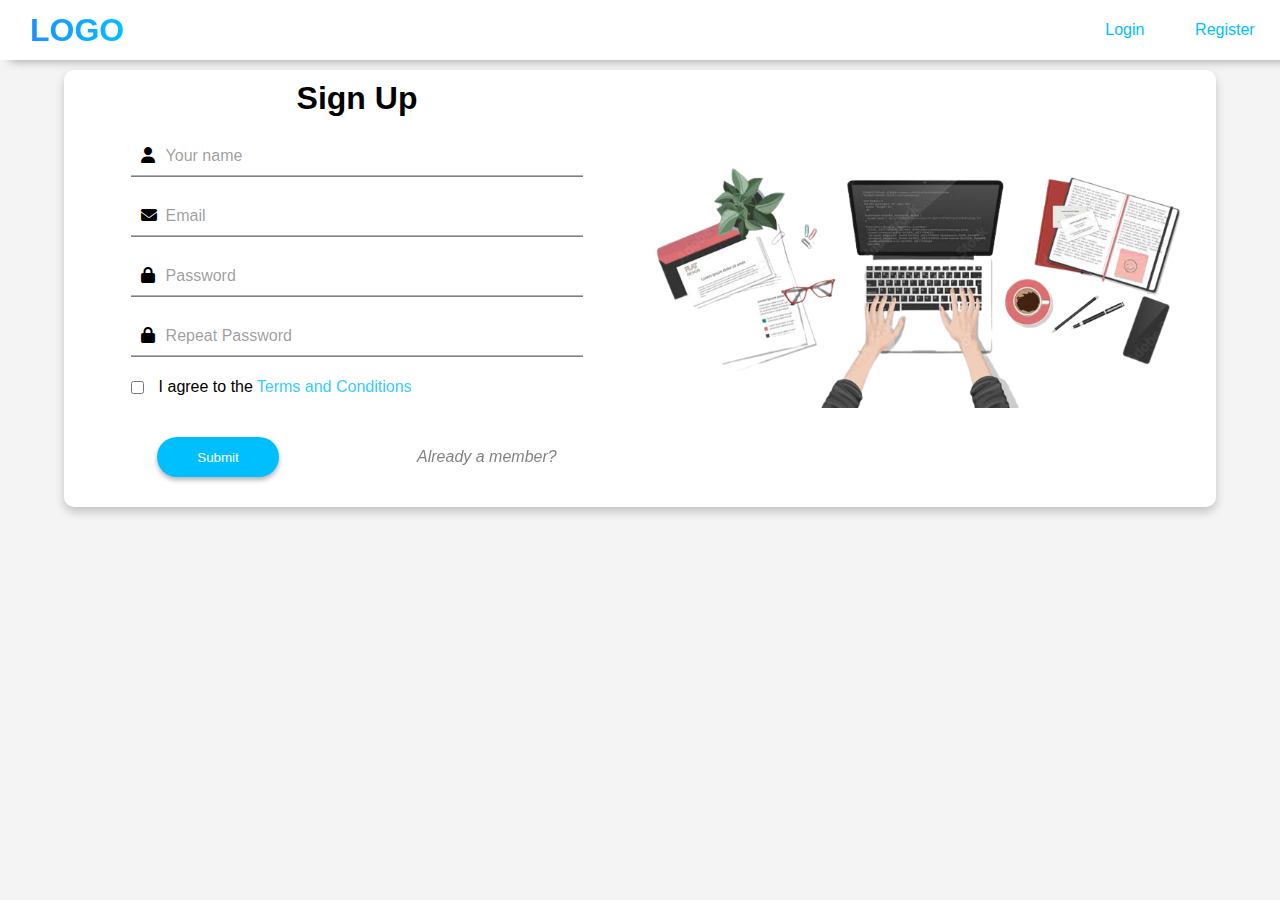
==== index.html @ 3b08309f "oop javascript" ====
<!DOCTYPE html>
<html lang="en">
<head>
    <meta charset="UTF-8">
    <meta http-equiv="X-UA-Compatible" content="IE=edge">
    <meta name="viewport" content="width=device-width, initial-scale=1.0">
    <title>JS CLASSES</title>
    <script src="script.js" defer></script>
    <link rel="stylesheet" href="style.css">
    <link rel="stylesheet" href="https://cdnjs.cloudflare.com/ajax/libs/font-awesome/6.2.1/css/all.min.css">
</head>
<body>
    <!-- <div>
        <input class="dollar" type="number" name="" id="">
        <input type="number" class="pound">
        <p class="result"></p>
        <p id="result"></p>
    </div> -->
    <div class="navigation">
        <div class="logo">
            <p>LOGO</p>
        </div>
        <div class="buttons">
            <a class="signIn" href="">Login</a>
            <a href="" class="signUpBtn">Register</a>
        </div>
    </div>
    <div class="container">
        <div class="signUp">
            <form class="inputs" id="form">
                <h1>Sign Up</h1>
                <div class="info">
                    <input id="name" required type="text" name="name">
                    <i class="fa fa-user"></i>
                    <label for="">Your name</label>
                </div>
                <div class="info">
                    <input id="email" required type="email" name="email">
                    <i class="fa fa-envelope"></i>
                    <label for="">Email</label>
                </div>
                <div class="info">
                    <input required type="password" name="" id="password">
                    <i class="fa fa-lock"></i>
                    <label for="">Password</label>
                </div>

                <div class="info">
                    <input required type="password" name="" id="passRpt">
                    <i class="fa fa-lock"></i>
                    <label for="">Repeat Password</label>
                </div>

                <div class="terms">
                    <input required type="checkbox" name="" id="check">
                    <p>I agree to the <span>Terms and Conditions</span></p>
                </div>

                <div class="action">
                    <input id="sign-up" type="submit">
                    <p class="signIn">Already a member?</p>
                </div>

                <span class="msg"></span>
            </form>
            <div class="pic">
                <img src="up.png" alt="">
            </div>
        </div>
    
        <div class="logIn">
            <div class="inputs">
                <h1>Login</h1>
                <div class="info">
                    <input id="loginEmail" type="email" required name="email">
                    <i class="fa fa-envelope"></i>
                    <label for="">Email</label>
                </div>
                <div class="info">
                    <input type="password" name="" required id="loginPassword">
                    <i class="fa fa-lock"></i>
                    <label for="">Password</label>
                </div>
                <span class="notify" style="color: red;"></span>
                <div class="terms" >
                    <input type="checkbox" name="" required id="check">
                    <p>Remember me</p>
                </div>
                <div class="action" style="height: 40px; margin: 0;">
                    <a href="" class="login">Login</a>
                </div>
                <div class="icons">
                    <p>Or login with</p>
                    <div class="socials">
                        <i class="fa-brands fa-google"></i>
                        <i class="fa-brands fa-twitter"></i>
                        <i class="fa-brands fa-facebook"></i>
                        <!-- <i class="fa-brands fa-linkedin"></i>  -->
                    </div>
                </div>
                <div class="register">
                    <p>Don't have an account yet?</p>
                    <span class="signUpBtn">Register here</span>
                </div>
            </div>
            <div class="pic">
                <img src="in.png" alt="">
            </div>
        </div>
    </div>

    <div class="userPage">
        <div class="navigation">
            <div class="logo">
                <p class="logoMsg" style="font-size: 1.3rem;">LOGO</p>
            </div>
            <div class="options">
                <i class="fas fa-search"></i>
                <i class="fas fa-bell"></i>
                <i class="fas fa-power-off"></i>
            </div>
        </div>
        <div class="discover">
            <div class="text">
                <h1>Let's Help You Explore A World Of</h1>
                <p>Awesome Discoveries</p>
                <button>Explore <i class="fa fa-arrow-right-long"></i></button>
            </div>
        </div>
    </div>
    
</body>
</html>
---- style.css ----
*{
    padding: 0;
    margin: 0;
    box-sizing: border-box;
    font-family: sans-serif;
}
body{
    min-height: 100vh;
    width: 100%;
    background: rgba(200, 200, 200, .2);
    position: relative;
}
.navigation{
    height: 60px;
    width: 100%;
    display: flex;
    justify-content: space-between;
    align-items: center;
    background: #fff;
    box-shadow: 10px 0 10px rgba(0, 0, 0, .4);
}
.logo{
    margin: 0 30px;
    /* width: 100px; */
}
.logo p{
    font-size: 2rem;
    font-weight: 800;
    background: linear-gradient(to right, #1e90ff, #00bfff);
    -webkit-background-clip: text;
    -webkit-text-fill-color: transparent;
}
.buttons{
    display: flex;
    width: 200px;
    justify-content: space-around;
}
.buttons a{
    color: #00bfff;
    text-decoration: none;
    font-weight: 500;
    margin: 0 10px;
}
.container{
    width: 100%;
    display: flex;
    justify-content: center;
    align-items: center;
    /* height: 100%; */
    position: relative;
    flex-direction: column;
    margin-top: 10px;
}
.signUp, .logIn{
    padding: 10px 0;
    height: 100%;
    width: 90%;
    display: flex;
    justify-content: center;
    align-items: center;
    margin: 0 auto;
    background: #fff;
    box-shadow: 0px 5px 10px rgba(0, 0, 0, .2);
    border-radius: 10px;
}
.logIn{
    flex-direction: row-reverse;
    position: absolute;
    visibility: hidden;
    top: 0;
    opacity: 0;
    transform: scale(1.10);
    transition: opacity 200ms ease-in-out 0ms, transform 200ms ease-in-out 0ms,
    visibility 200ms ease-in-out 0ms ;
    
}
.logIn.active{
    transform: scale(1);
    opacity: 1;
    visibility: visible;
    transition: opacity 200ms ease-in-out 0ms, transform 200ms ease-in-out 0ms,
    visibility 200ms ease-in-out 0ms;
}
.inputs, .pic{
    width: 50%;
    height: 100%;
}
.inputs{
    display: block;
    margin: 0 10px;;
}
.inputs h1{
    font-weight: 700;
    text-align: center;;
}
.pic img{
    width: 95%;
    height: 100%;
    /* transform: scale(.7); */
    margin: 0 auto;
}
.info, .terms{
    display: flex;
    width: 80%;
    border-bottom: 1px solid gray;
    height: 40px;
    margin: 20px auto;
    position: relative;
}
.info input{
    width: 100%;
    height: 100%;
    border: none;
    border-bottom: 1px solid rgba(0, 0, 0, .3);
    outline: none;
    padding-left: 35px;
    font-size: 1rem;
}
.terms{
    border: none;
    height: 20px;
    align-items: center;
}
.terms p{
    margin-left: 15px;
}
.terms p span{
    color: #00bfff;
    opacity: .8;
}
.info label, .info .fa{
    position: absolute;
    left: 35px;
    top: 10px;
    color: rgba(0, 0, 0, .4);
    transition: all .3s ;
}
.info .fa{
    left: 10px;
    color: black;
}
.info input:focus ~ label, .info input:valid ~ label {
    font-size: .7rem;
    color: #00bfff;
    top: -8px;
    transition: all .3s;
}
.info input:focus{
    border-bottom: 1px solid #00bfff;
}
.action{
    margin: 0 auto;
    width: 95%;
    height: 80px;
    display: flex;
    align-items: center;
    /* flex-direction: column; */
    justify-content: space-around;
}
.action #sign-up{
    height: 40px;
    padding: 7px 40px;
    color: #fff;
    background: #00bfff;
    border: none;
    outline: none;
    border-radius: 25px;
    box-shadow: 0 3px 5px rgba(0, 0, 0, .3);
    margin: 8px 0;
}
.action p{
    opacity: .5;
    font-style: italic;
    transition: opacity .3s, color .3s;
}
.action p:hover{
    color: #00bfff;
    opacity: 1;
}
.login{
    padding: 10px 40px;
    background: #00bfff;
    color: #fff;
    border-radius: 15px;
    text-decoration: none;
    box-shadow: 0 3px 5px rgba(0, 0, 0, .3);
}
.icons{
    display: flex;
    justify-content: space-between;
    width: 90%;
    margin: 5px auto;
    align-items: center;
    height: 40px;
}
.socials{
    display: flex;
    justify-content: space-between;
    margin: 0 auto;
}
.socials .fa-brands{
    width: 30px;
    height: 30px;
    font-size: 1rem;
    display: flex;
    margin: 0 5px;
    justify-content: center;
    align-items: center;
    border-radius: 5px;
    color: #fff;
   
}
.fa-google{
    background: #dc143c;
}
.fa-facebook{
    background: #4169e1;
}
.fa-twitter{
    background: #6495ed;
}
.register{
    display: flex;
    width: 80%;
    justify-content: space-between;
    margin-top: 15px;
}
.register p{
    opacity: .6;
}
.register span{
    color: #1e90ff;
    cursor: pointer;
    font-size: 14px;
    transition: opacity .3s;
}
.register span:hover{
    opacity: .7;
}
@media screen and (max-width: 768px) {
    .signUp, .logIn{
        flex-direction: column-reverse;
    }
    .logIn h1{
        display: none;
        
    }
    .signUp h1{
        font-size: 1.2rem;
        text-align: left;
    }
    .logIn{
        height: unset;
    }
    .inputs, .pic{
        width: 90%;
    }
    .register, .icons{
        width: 100%;
        justify-content: space-between;
    }
}
.userPage{
    position: fixed;
    top: 0;
    height: 100%;
    width: 100%;
    background: #fff;
    display: none;
}
.discover{
    width: 100%;
    margin: 0 auto;
    display: flex;
    justify-content: center;
    align-items: center;
    flex-direction: column;
    height: 500px;
    background: linear-gradient(rgba(0, 0, 0, .7), rgba(0,0,0,0.7)), url(back.jpeg);
    background-position: center;
    background-attachment: fixed;
    background-size: cover;
}
.discover h1{
    color: #fff;
}
.discover p{
    color: #fff;
    font-weight: 800;
    font-size: 2.5rem;
    margin-top: 10px;
}
.discover button{
    padding: 10px 20px;
    background: #00bfff;
    border: none;
    border-radius: 20px;;
    color: #fff;
    margin-top: 10px;
    opacity: .9;
    transition: opacity .5s;;
}

.discover button:hover{
    opacity: 1;
}
.options{
    display: flex;
}
.options .fas{
    margin: 0 5px;
    color: #1e90ff;
    background: #fff;
    border-radius: 50%;
    padding: 10px 10px;
    font-size: 1.5rem;
}
.text{
    transform: translateX( -20%);
}
.userPage.active{
    display: block;
}

@media screen and (max-width: 700px){
    .logoMsg{
        font-size: .9rem;
    }
    .discover h1, .discover p{
        font-size: 1.2rem;
    }
    .text{
        transform: translateX(0);
        margin: 0 auto;
    }
    .options .fas{
        font-size: 1rem;
    }

}
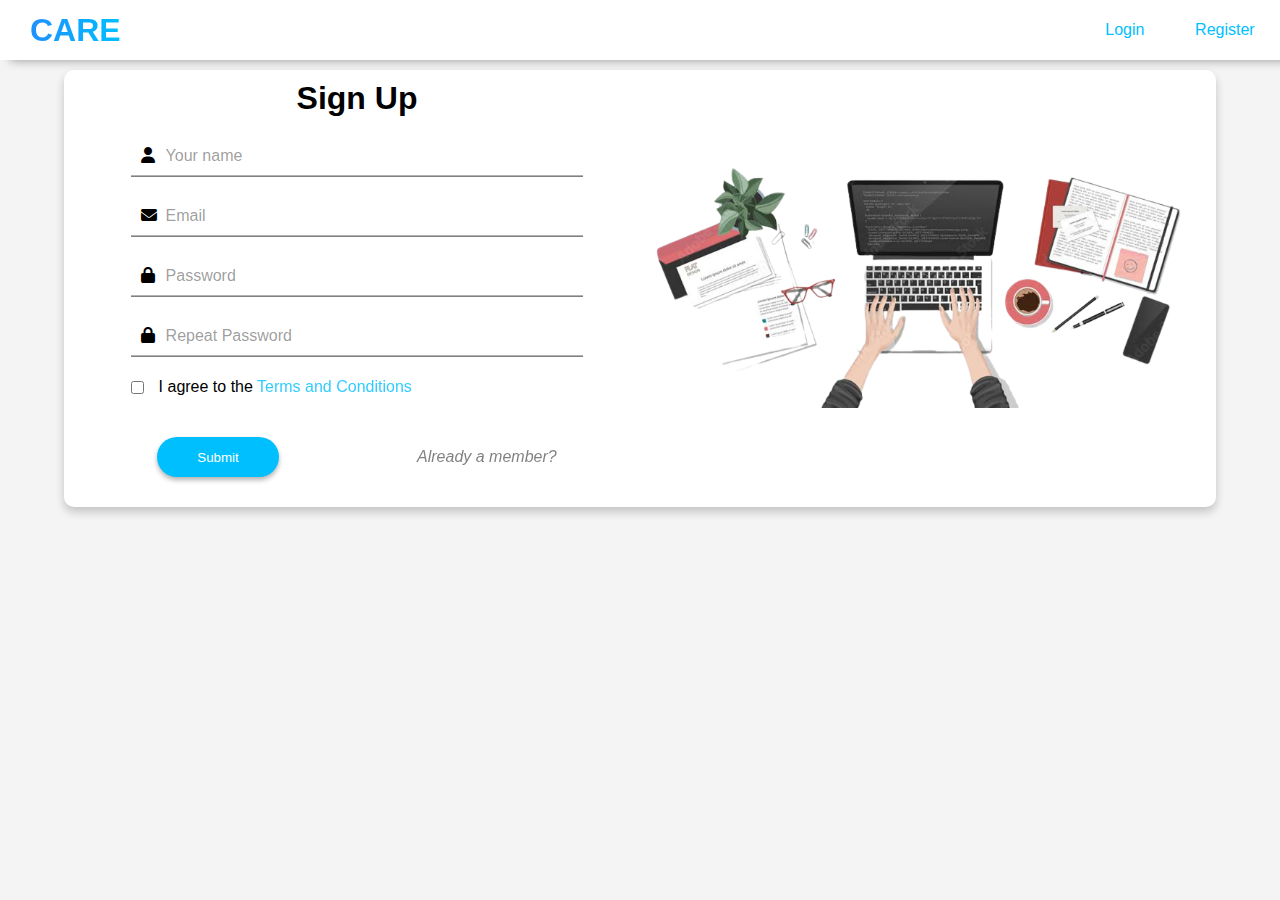
==== commit 99e248da: "init" ====
--- a/index.html
+++ b/index.html
@@ -18,7 +18,7 @@
     </div> -->
     <div class="navigation">
         <div class="logo">
-            <p>LOGO</p>
+            <p>CARE</p>
         </div>
         <div class="buttons">
             <a class="signIn" href="">Login</a>
--- a/style.css
+++ b/style.css
@@ -336,5 +336,9 @@
     .options .fas{
         font-size: 1rem;
     }
-
+}
+@media screen and (max-width: 500px) {
+    .logoMsg{
+        font-size: .6rem;
+    }
 }